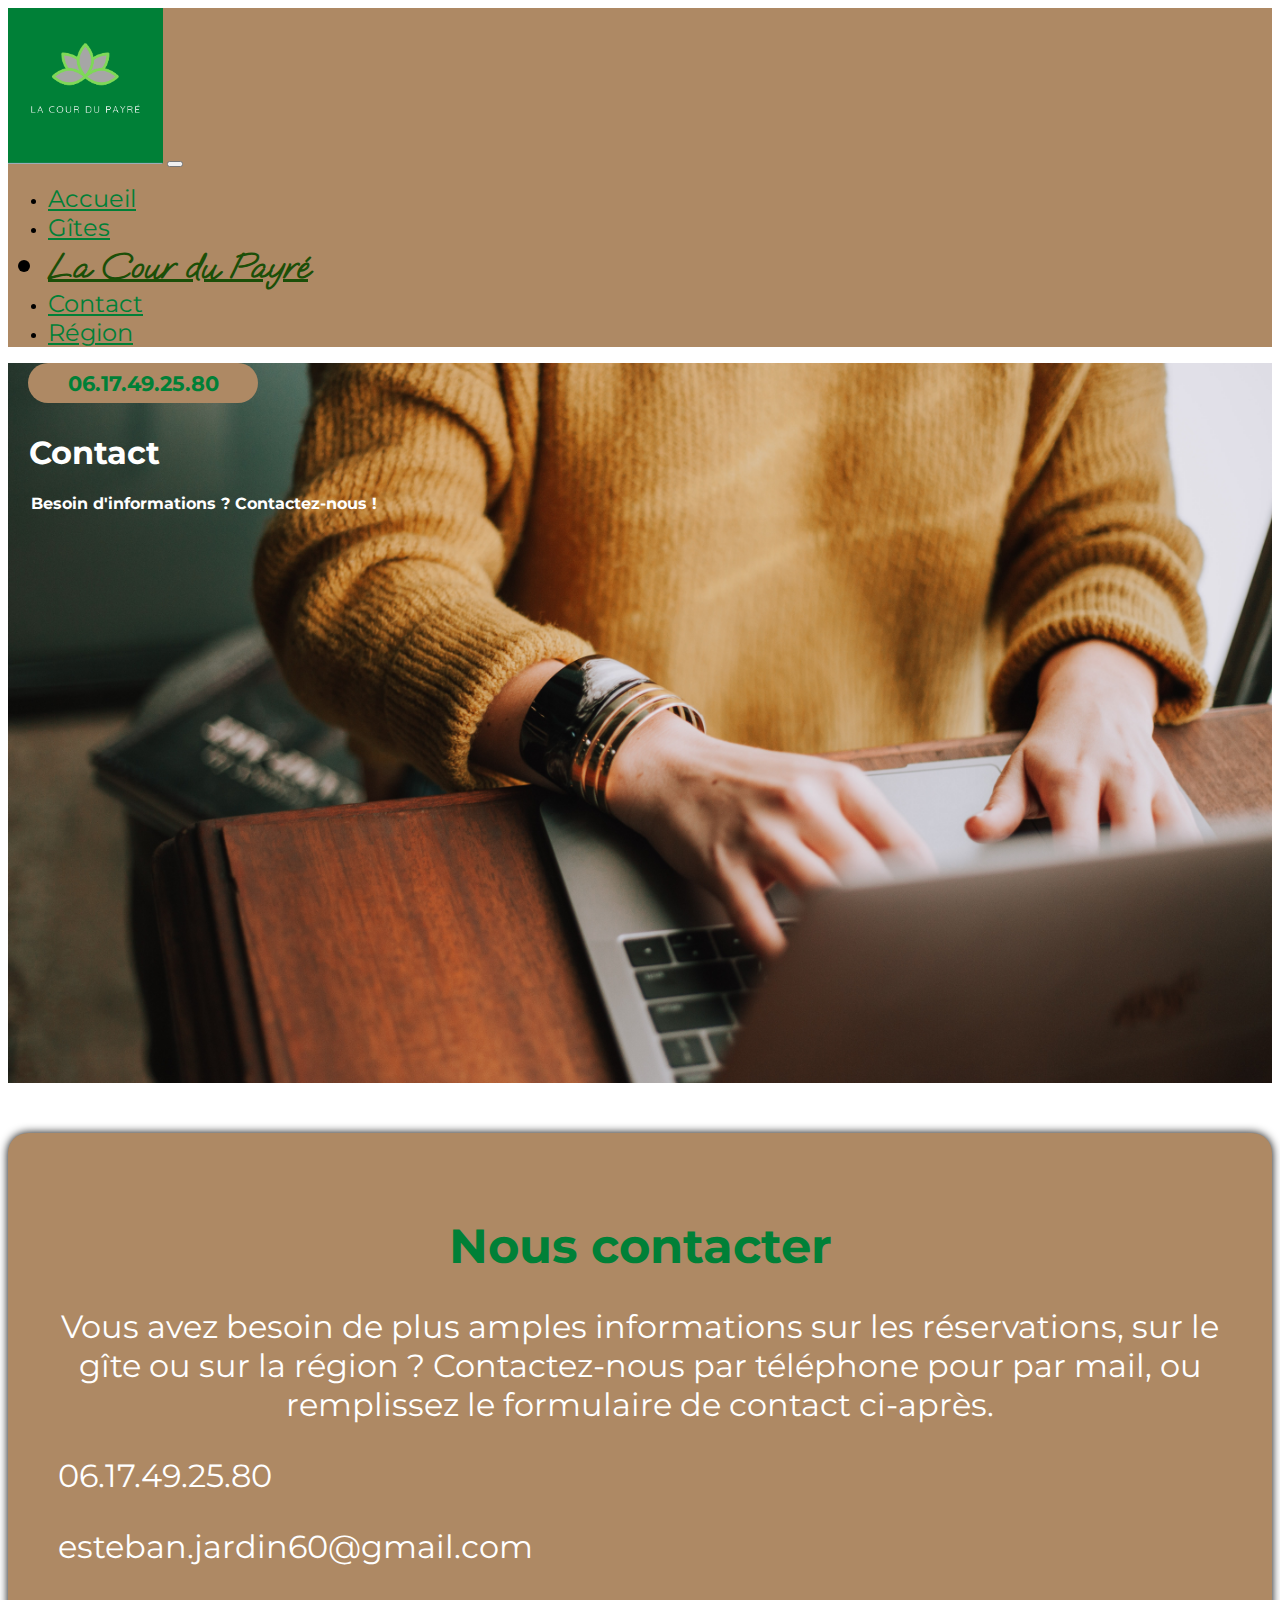
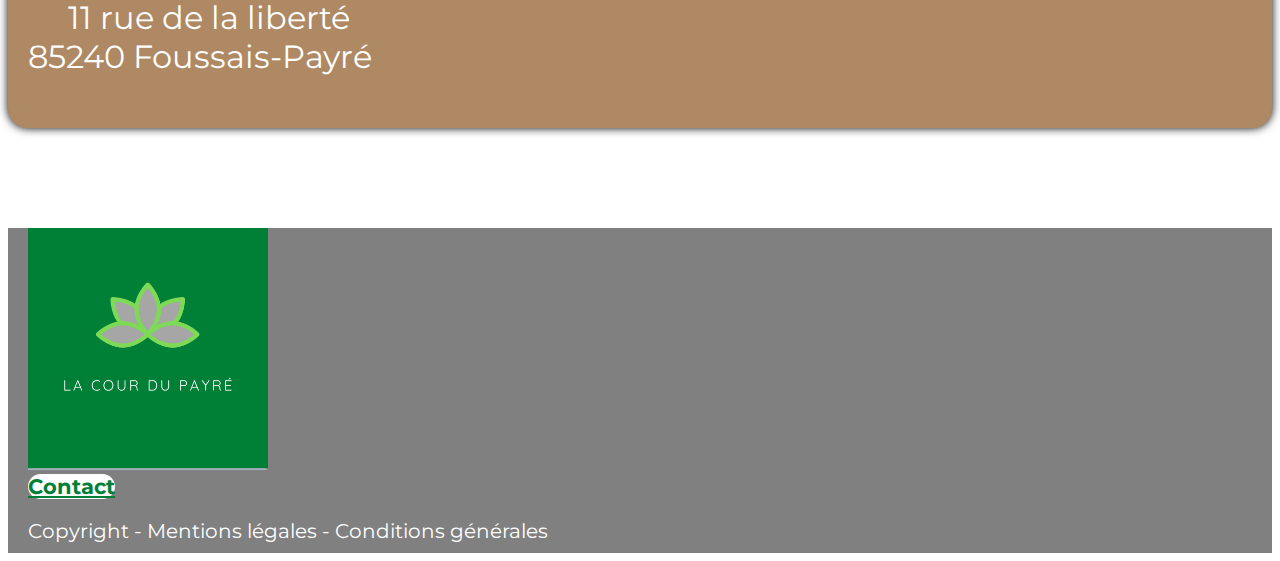
==== contact.html @ f63a60a0 "Ajout de la 1ere moitié de la page Contact" ====
<!DOCTYPE html>
<html lang="en">

<head>
    <meta charset="UTF-8">
    <meta http-equiv="X-UA-Compatible" content="IE=edge">
    <meta name="viewport" content="width=device-width, initial-scale=1.0">

    <link href="https://cdn.jsdelivr.net/npm/bootstrap@5.1.3/dist/css/bootstrap.min.css" rel="stylesheet"
        integrity="sha384-1BmE4kWBq78iYhFldvKuhfTAU6auU8tT94WrHftjDbrCEXSU1oBoqyl2QvZ6jIW3" crossorigin="anonymous">
    <link rel="stylesheet" href="style/style.css">
    <link rel="stylesheet" href="https://use.fontawesome.com/releases/v5.15.4/css/all.css"
        integrity="sha384-DyZ88mC6Up2uqS4h/KRgHuoeGwBcD4Ng9SiP4dIRy0EXTlnuz47vAwmeGwVChigm" crossorigin="anonymous">

    <link rel="preconnect" href="https://fonts.googleapis.com">
    <link rel="preconnect" href="https://fonts.gstatic.com" crossorigin>
    <link rel="preconnect" href="https://fonts.gstatic.com" crossorigin>
    <link rel="preconnect" href="https://fonts.gstatic.com" crossorigin>
    <link href="https://fonts.googleapis.com/css2?family=Montserrat&family=Oooh+Baby&display=swap" rel="stylesheet">
    <title>La Cour du Payré</title>
</head>

<body>
    <!-- Navbar -->
    <nav class="navbar navbar-expand-lg navbar-light bg-light py-0">
        <div class="container-fluid ps-0 py-0">
            <a class="navbar-brand py-0" href="./index.html"><img src="images/logo.png"></a>
            <button class="navbar-toggler" type="button" data-bs-toggle="collapse" data-bs-target="#navbarNav"
                aria-controls="navbarNav" aria-expanded="false" aria-label="Toggle navigation">
                <span class="navbar-toggler-icon"></span>
            </button>
            <div class="collapse navbar-collapse" id="navbarNav">
                <ul class="navbar-nav mx-auto">
                    <li class="nav-item mx-3 my-auto" id="elementnav">
                        <a class="nav-link" href="./index.html">Accueil</a>
                    </li>
                    <li class="nav-item mx-3 my-auto" id="elementnav">
                        <a class="nav-link" href="./gite.html">Gîtes</a>
                    </li>
                    <li class="nav-item mx-3 my-auto" id="lacour">
                        <a class="nav-link" href="./index.html">La Cour du Payré</a>
                    </li>
                    <li class="nav-item mx-3 my-auto" id="elementnav">
                        <a class="nav-link" href="./contact.html">Contact</a>
                    </li>
                    <li class="nav-item mx-3 my-auto" id="elementnav">
                        <a class="nav-link" href="#partenaires">Région</a>
                    </li>
                </ul>
            </div>
        </div>
    </nav>
    <!-- Accueil -->
    <section id="c-section1">
        <div class="container-fluid">
            <div class="row align-items-end" id="c-accueil">
                <div class="col">
                    <div id="c-numero">
                        <h2>06.17.49.25.80</h2>
                    </div>
                    <h1>Contact</h1>
                    <h4>Besoin d'informations ? Contactez-nous !</h4>
                </div>
            </div>
        </div>
    </section>
    <!-- Cadre de contact -->
    <section id="c-section2">
        <div class="container" id="c-textcontact">
            <div class="row">
                <div class="col">
                    <h4>Nous contacter</h4>
                    <p>Vous avez besoin de plus amples informations sur les réservations, sur le gîte ou sur la région ?
                        Contactez-nous par téléphone pour par mail, ou remplissez le formulaire de contact ci-après.</p>
                </div>
            </div>
            <div class="row" id="c-contactlinks">
                <div class="col-md-6">
                    <div class="row">
                        <p><i class="fas fa-phone"></i>06.17.49.25.80</p>
                    </div>
                    <div class="row">
                        <p><i class="fas fa-envelope"></i></i>esteban.jardin60@gmail.com</p>
                    </div>
                    <div class="row">
                        <p><span id="pin"><i class="fas fa-map-marker-alt"></i></span>11 rue de la liberté<br>85240 Foussais-Payré</p>
                    </div>
                </div>
            </div>
        </div>
    </section>
    <!-- Footer -->
    <footer>
        <div class="container-fluid">
            <div class="row">
                <div class="col-12 text-center mb-5">
                    <img src="images/logo.png">
                </div>
            </div>
            <div class="row mb-5">
                <div class="col-12 text-end">
                    <a class="btn" href="#" role="button" id="bouton-footer">Contact</a>
                </div>
            </div>
            <div class="row">
                <div class="col-6" id="CGU">
                    <p>Copyright - Mentions légales - Conditions générales</p>
                </div>
                <div class="col-6 text-end" id="reseaux">
                    <a href=""><i class="fab fa-facebook"></i></a>
                    <a href=""><i class="fab fa-instagram"></i></a>
                </div>
            </div>
        </div>
    </footer>
</body>
<script src="https://cdn.jsdelivr.net/npm/bootstrap@5.1.3/dist/js/bootstrap.bundle.min.js"
    integrity="sha384-ka7Sk0Gln4gmtz2MlQnikT1wXgYsOg+OMhuP+IlRH9sENBO0LRn5q+8nbTov4+1p"
    crossorigin="anonymous"></script>

</html>
---- style/style.css ----
/* INFORMATIONS GENERALES
Couleur principale : #AE8964
Couleur secondaire : #008037
Police d'écriture : Montserrat
*/
/* PAGE ENTIERE =  =  =  =  =  =  =  =  =  =  =  =  =  =  =  */
h1, h2, h3, h4 {
    font-family: 'Montserrat', sans-serif;
    color: #008037;
    font-weight: bold;
}
h3 {
    text-shadow : 0 0 10px black;
}

p {
    font-family: 'Montserrat', sans-serif;
    font-size: 1.4em;
}

/* NAVBAR =  =  =  =  =  =  =  =  =  =  =  =  =  =  = */
nav {
    font-family: 'Montserrat', sans-serif;
    align-items: center;
}

nav img {
    width: 155px;
}

nav div {
    background-color: #AE8964;
}

#elementnav a {
    font-size: 1.5em;
    color: #008037;
    transition: all 0.5s;
}

#lacour {
    font-family: 'Oooh baby', sans-serif;
    font-size: 2.4em;
    font-weight: bold;
    transition: all 0.5s;
}

#lacour a {
    color: #1B4F08;
}

#elementnav a:hover {
    color: white;
}

#lacour a:hover {
    color: #008037;
}

/* CAROUSEL =  =  =  =  =  =  =  =  =  =  =  =  =  =  = */
/* GESION ICONES - - - - - - - - - - */
.carousel-control-prev-icon {
    background-image: url("data:image/svg+xml;charset=utf8,%3Csvg xmlns='http://www.w3.org/2000/svg' fill='%23fff' viewBox='0 0 8 8'%3E%3Cpath d='M5.25 0l-4 4 4 4 1.5-1.5-2.5-2.5 2.5-2.5-1.5-1.5z'/%3E%3C/svg%3E") !important;
}

.carousel-control-next-icon {
    background-image: url("data:image/svg+xml;charset=utf8,%3Csvg xmlns='http://www.w3.org/2000/svg' fill='%23fff' viewBox='0 0 8 8'%3E%3Cpath d='M2.75 0l-1.5 1.5 2.5 2.5-2.5 2.5 1.5 1.5 4-4-4-4z'/%3E%3C/svg%3E") !important;
}

.carousel-control-prev {
    height: 52.5%;
    align-items: flex-end;
}

/* GESTION BOUTONS - - - - - - - - - - */
.carousel-caption {
    left: 1em;
    text-align: left;
    flex-direction: column;
}

.bouton-carousel-1 {
    border-radius: 30px;
    width: 18%;
    height: 7%;
    font-size: 20px;
    font-weight: bold;
    font-family: 'Montserrat', sans-serif;
    color: #008037;
    background-color: #AE8964;
    border: solid 1px #7c5d3d;
    transition: all 1s;
    z-index: 3;
}

@media screen and (max-width:736px) {
    .bouton-carousel-1 {
        width: 35%;
        height: 5%;
        font-size: 15px;
    }

    .bouton-carousel-2 {
        display: none;
    }
}

.bouton-carousel-1:hover {
    background-color: white;
    color: black;
    border: solid 1px #7c5d3d;
}

.bouton-carousel-2 {
    border-radius: 30px;
    width: 18%;
    height: 7%;
    font-size: 20px;
    font-weight: bold;
    font-family: 'Montserrat', sans-serif;
    color: #AE8964;
    background-color: #008037;
    border: solid 1px #003b1a;
    transition: all 1s;
}

.bouton-carousel-2:hover {
    background-color: white;
    color: black;
    border: solid 1px #7c5d3d;
}

/* PHOTOS SOUS LE CAROUSEL =  =  =  =  =  =  =  =  =  =  =  =  =  =  =  */
#photo-arbre {
    height: 500px;
    background-image: url(../images/arbre_liberte.jpg);
    background-size: cover;
    background-position: center;
    display: flex;
    align-items: flex-end;
    flex-direction: row-reverse;
    padding-right: 10px;
}

.photos-carousel h3 {
    color: white;
}

#photo-lavoir {
    height: 500px;
    background-image: url(../images/lavoir.jpg);
    background-size: cover;
    background-position: center;
    display: flex;
    align-items: flex-end;
    flex-direction: row-reverse;
    padding-right: 10px;
}

#photo-chambre {
    height: 500px;
    background-image: url(../images/chambre1.jpg);
    background-size: cover;
    background-position: center;
    display: flex;
    align-items: flex-end;
    flex-direction: row-reverse;
    padding-right: 10px;
}

/* PREMIER PARAGRAPHE =  =  =  =  =  =  =  =  =  =  =  =  =  =  =  */
/* TEXTE */
#paragraphe1 {
    margin-top: 100px;
}

#paragraphe1 h4 {
    font-size: 2em;
}

#text-p-1 {
    padding: 0 20px;
    text-align: justify;
}

#paragraphe1 h4:after {
    display: block;
    width: 400px;
    height: 4px;
    background-color: #008037;
    content: "";
    margin-top: 30px;
}
#paragraphe1 p {
    margin-top:40px;
}

/* IMAGE */
#paragraphe1 img {
    height: 100%;
    width: 90%;
    margin-left: 50px;
    justify-self: center;
}

.image-p1 {
    text-align: center;
}

@media screen and (max-width:1200px) {
    #paragraphe1 img {
        margin-left: 0;
        margin-top: 30px;
    }
}
/* LES DESTINATIONS PHARES =  =  =  =  =  =  =  =  =  =  =  =  =  =  =  */
#destinations {
    margin-top:100px;
    background-color:#AE8964;
    padding-top:20px;
}
#destinations h2 {
    font-size:3em;
}
@media screen and (max-width:690px) {
    #destinations h2 {
        font-size:2em;
    }
}
#destinations h3 {
    color:white;
}
#photo-a {
    background-image: url(../images/puy-du-fou.jpg);
    height:500px;
    background-size:cover;
    background-position:center;
    display:flex;
    flex-direction:row-reverse;
    align-items:flex-end;
    padding-right:20px;
}
#photo-b {
    background-image: url(../images/ile-noirmoutier.jpeg);
    height:500px;
    background-size:cover;
    background-position:center;
    display:flex;
    flex-direction:row-reverse;
    align-items:flex-end;
    padding-right:20px;
}
#photo-c {
    background-image: url(../images/saintjeandemonts.jpg);
    height:500px;
    background-size:cover;
    background-position:center;
    display:flex;
    flex-direction:row-reverse;
    align-items:flex-end;
    padding-right:20px;
}
#photo-d {
    background-image: url(../images/decouvrir-vendee.jpeg);
    height:500px;
    background-size:cover;
    background-position:center;
    display:flex;
    flex-direction:row-reverse;
    align-items:flex-end;
    padding-right:20px;
}
/* DEUXIEME PARAGRAPHE =  =  =  =  =  =  =  =  =  =  =  =  =  =  = */ 
/* TEXTE */
#paragraphe2 {
    margin-top:100px;
}
#paragraphe2 h4 {
    font-size: 2em;
}

#text-p-2 {
    padding: 0 20px;
    text-align: justify;
}

#paragraphe2 h4:after {
    display: block;
    width: 400px;
    height: 4px;
    background-color: #008037;
    content: "";
    margin-top: 30px;
}
#paragraphe2 p {
    margin-top:40px;
}
/* IMAGE */
#paragraphe2 img {
    height:auto;
    width:100%;
}
/* FOOTER =  =  =  =  =  =  =  =  =  =  =  =  =  =  =  */
footer {
    background-color: grey;
    margin-top:100px;
    padding: 0 20px 10px 20px;
}
footer p {
    color:white;
    font-size:20px;
}
#bouton-footer {
    background-color: white;
    border-radius:30px;
    font-family:'Montserrat', sans-serif;
    font-size:1.3em;
    color:#008037;
    font-weight:bold;
    width:10em;
    transition:all 0.6s;
}
#bouton-footer:hover {
    color:white;
    background-color: black;
}
footer i{
    font-size:4em;
    color:#008037;
    transition:all 0.6s;

}
footer i:hover {
    color:white;
}
#reseaux {
    display:flex;
    flex-direction:row-reverse;
    gap:4%;
}
#CGU {
    display:flex;
    align-items:flex-end;
}
#CGU p {
    margin-bottom:0;
}
/* <=> <=> <=> <=> <=> GITES <=> <=> <=> <=> <=> */
/* - - - - - - - - - - ACCUEIL - - - - - - - - - - */
#g-accueil {
    background-image: linear-gradient(rgba(0,120,200,0.2), rgba(0,124,124,0.2)), url(../images/Images-Gîte/Photo-exterieur.jpg);
    background-position:center;
    background-size:cover;
    height:80vh;
    padding-left:20px;
}
#g-btn {
    border-radius: 30px;
    width: 15%;
    height: 15%;
    font-size: 20px;
    font-weight: bold;
    font-family: 'Montserrat', sans-serif;
    color: #AE8964;
    background-color: #008037;
    border: solid 1px #003b1a;
    opacity:95%;
    transition: all 1s;
}
#g-accueil h1 {
    color:white;
    margin-top:20px;
    margin-left:2px;
}
#g-accueil h4 {
    color:white;
    font-size:1em;
    margin-bottom:30px;
    margin-left:5px;
}
@media screen and (max-width:1080px) {
    #g-btn {
        font-size:0.8em;
    }
}
@media screen and (max-width:780px) {
    #g-btn {
        width:40%;
    }
}
/* - - - - - - - - - - CAROUSEL - - - - - - - - - - - */
#g-section2 {
    border:2px solid grey;
    margin-top:50px;
    margin-bottom:50px;
}
#g-section2 img {
    height:50vh;
}
#carouselExampleIndicators {
    background-color:#AE8964;
    height:50vh;
}
#g-section2 .col {
    padding:0;
}
/* - - - - - - - - - - ANNONCE - - - - - - - - - - */
#g-annonce {
    background-color: #AE8964;
    height:15vh;
}
@media screen and (max-width:600px) {
    #g-annonce {
        height:20vh;
    }
}
/* <=> <=> <=> <=> <=> CONTACT <=> <=> <=> <=> <=> */
/* - - - - - - - - - - ACCUEIL - - - - - - - - - - */
#c-accueil {
    background-image: url(../images/Images-Contact/Image-header.jpg);
    background-position:center;
    background-size:cover;
    height:80vh;
    padding-left:20px;
}
#c-accueil h1 {
    color:white;
}
#c-accueil h4 {
    color:white;
}
#c-accueil h1 {
    margin-left:1px;
    margin-top:30px;
}
#c-accueil h4 {
    font-size:1em;
    margin-left:3px;
    margin-bottom:30px;
}
#c-accueil h2 {
    margin:0;
    font-size:1.3em;
}
#c-numero {
    display:flex;
    background-color: #AE8964;
    width:230px;
    height:40px;
    justify-content: center;
    align-items:center;
    border-radius:30px;
}
/* CADRE DE CONTACT */
#c-section2 {
    margin-top:50px;
    text-align:center;
}
#c-section2 h4 {
    font-size:3em;
    margin-bottom:20px;
}
#c-section2 p {
    color:white;
    font-size:2em;
}
#c-textcontact {
    background-color: #AE8964;
    padding:20px;
    box-shadow : 0 0 10px black;
    border-radius:20px;
}
#c-contactlinks {
    text-align:start;
}
#c-contactlinks i {
    margin-right:30px;
    color:darkslategray;
}
#pin {
    margin-right:10px;
}
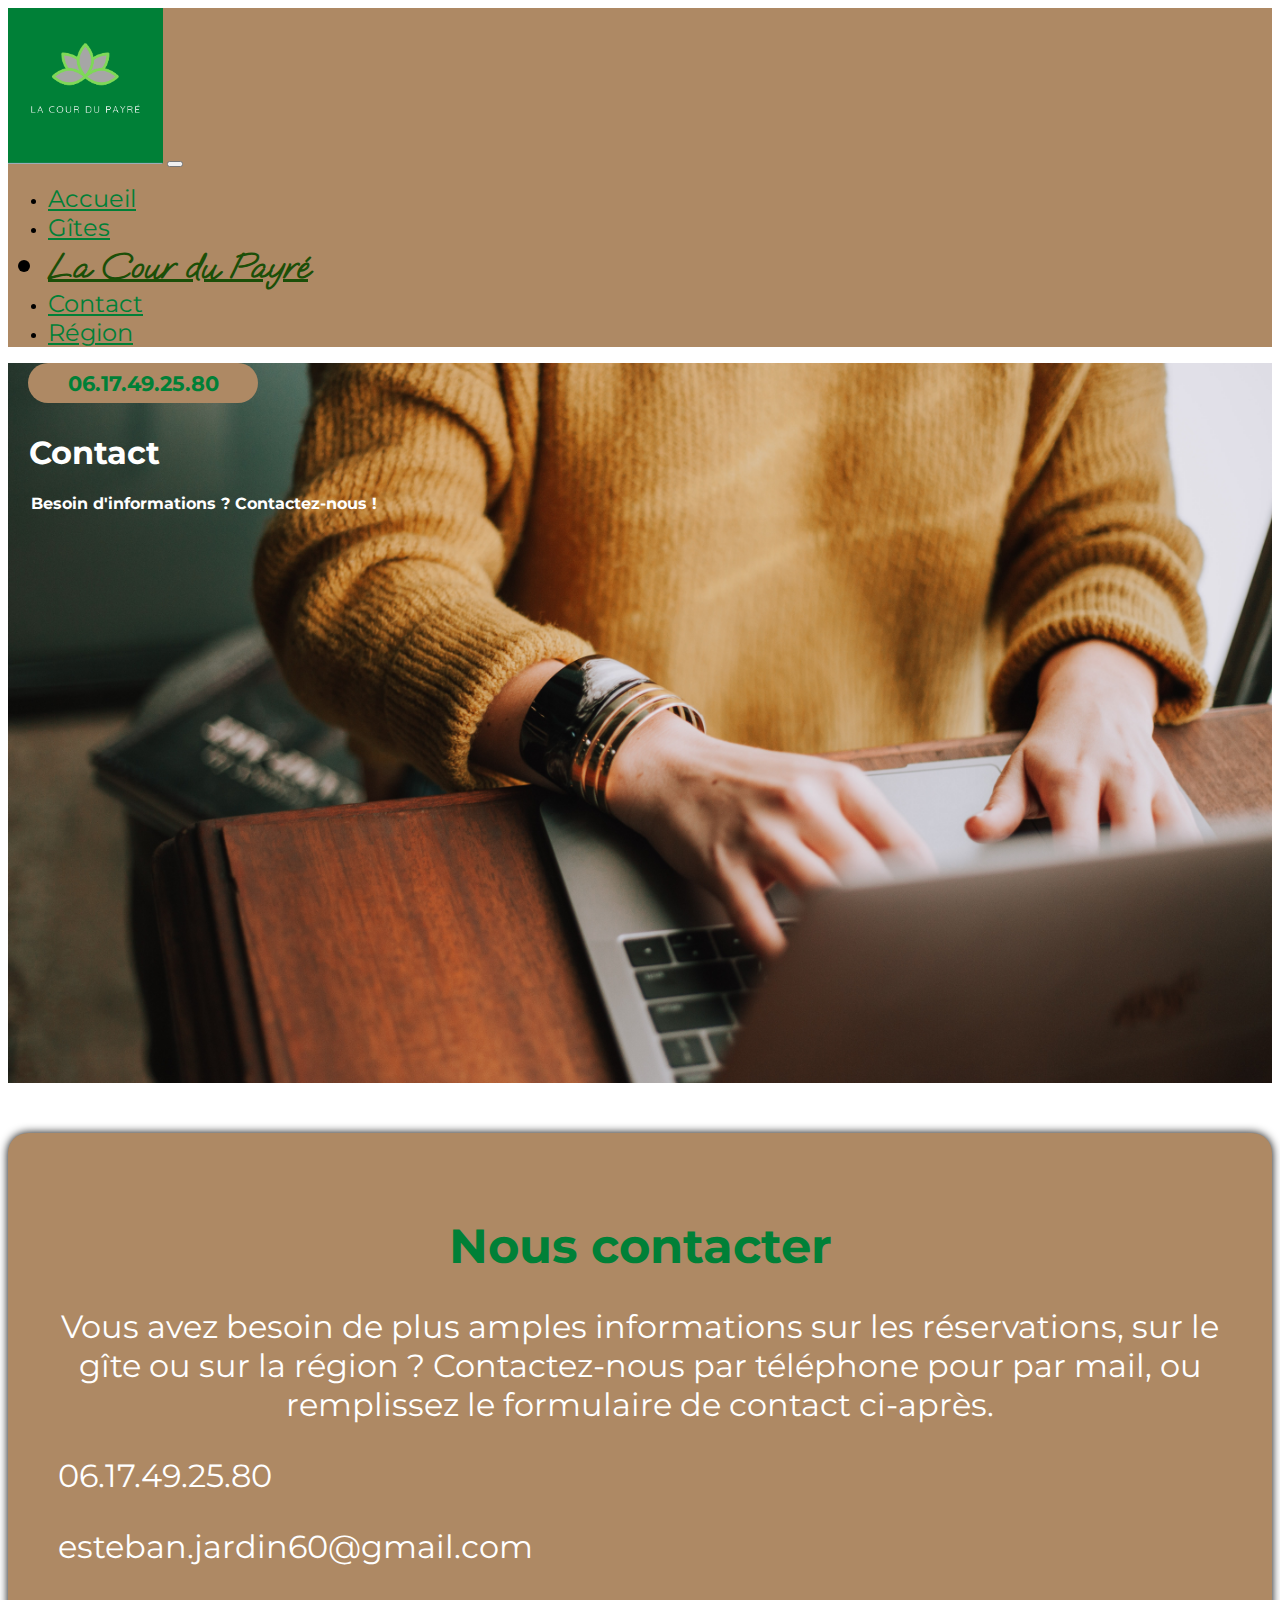
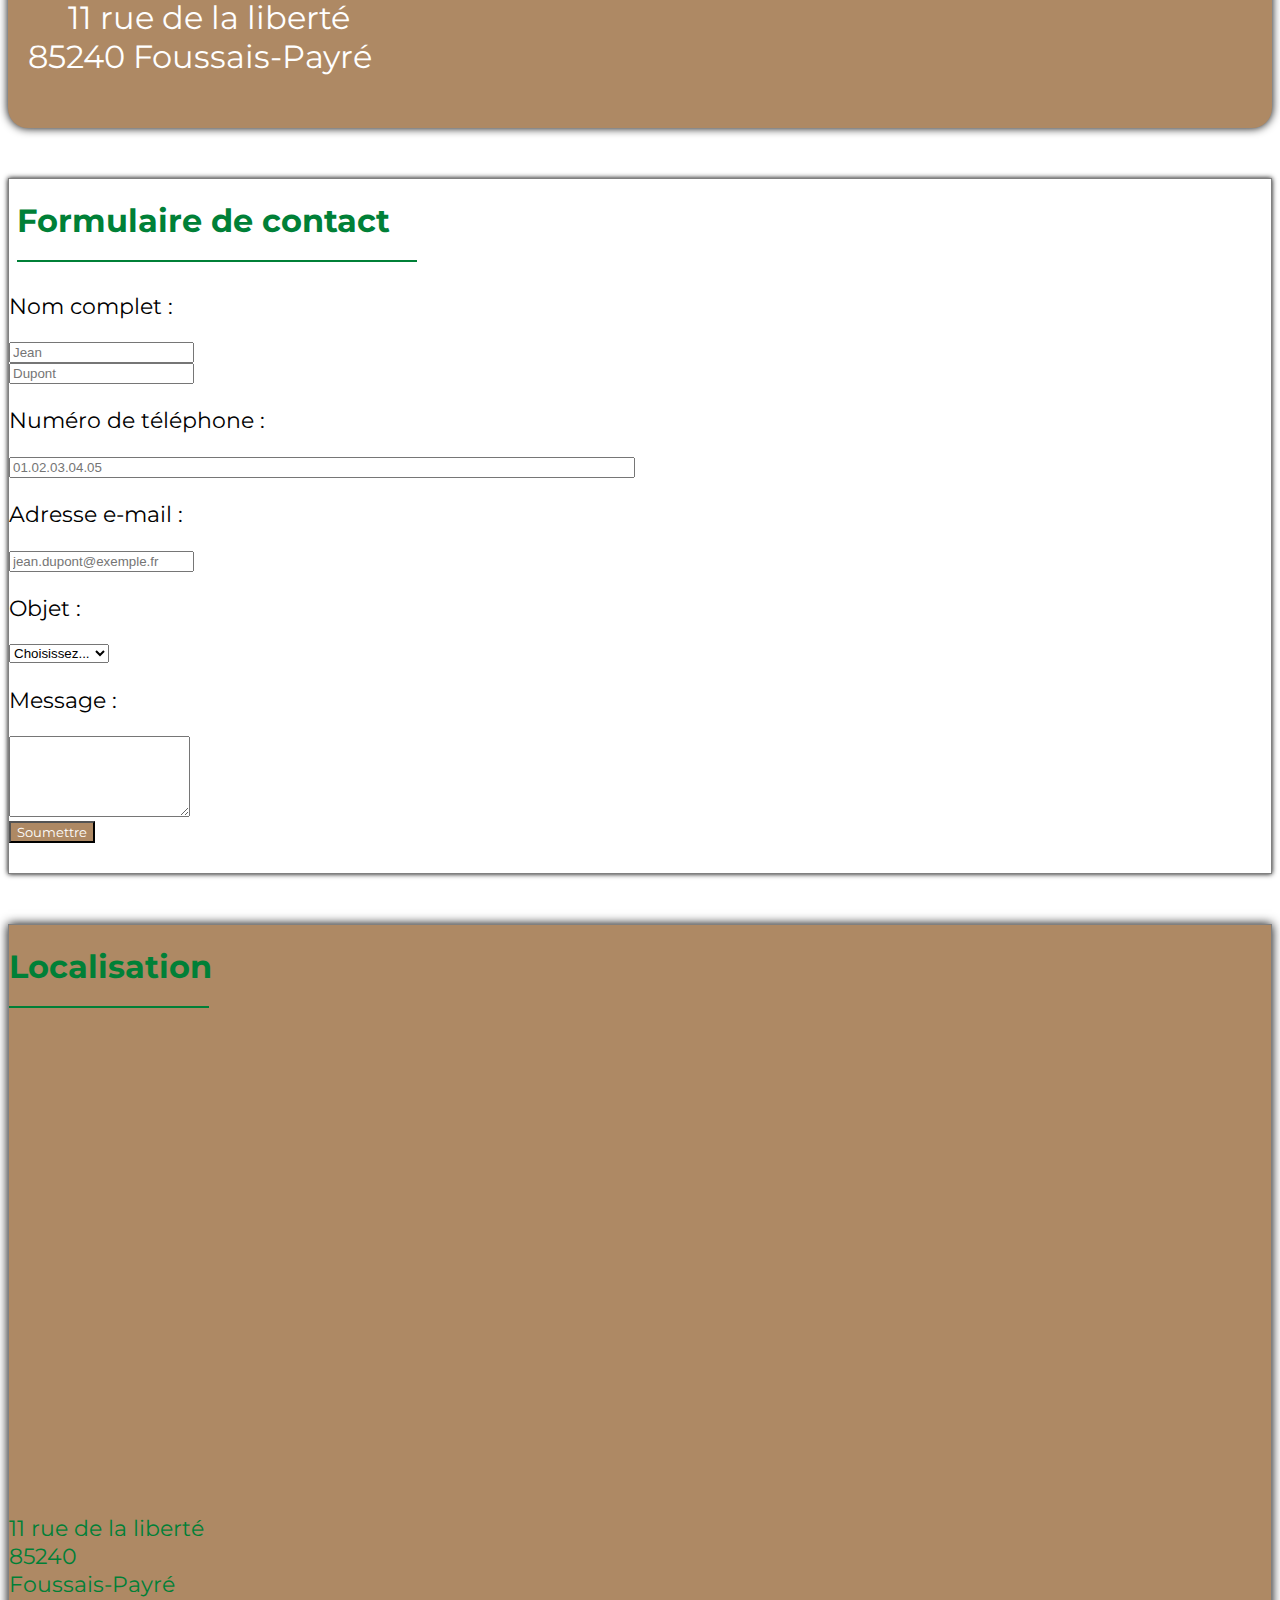
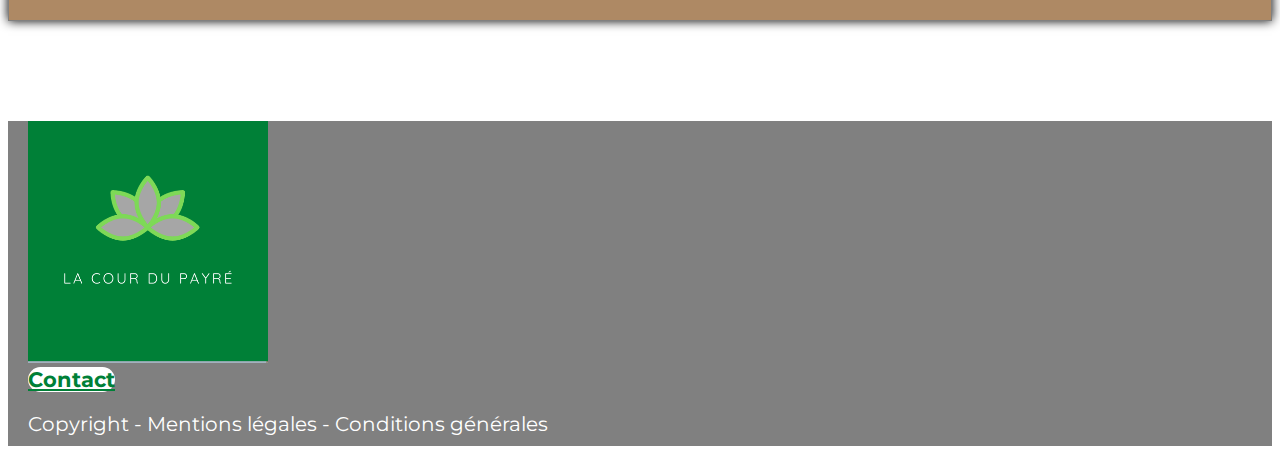
==== commit 60b89742: "Finalisation de la page Contact" ====
--- a/contact.html
+++ b/contact.html
@@ -83,8 +83,86 @@
                         <p><i class="fas fa-envelope"></i></i>esteban.jardin60@gmail.com</p>
                     </div>
                     <div class="row">
-                        <p><span id="pin"><i class="fas fa-map-marker-alt"></i></span>11 rue de la liberté<br>85240 Foussais-Payré</p>
+                        <p><span id="pin"><i class="fas fa-map-marker-alt"></i></span>11 rue de la liberté<br>85240
+                            Foussais-Payré</p>
                     </div>
+                </div>
+            </div>
+        </div>
+    </section>
+    <!-- Formulaire -->
+    <section id="c-section3">
+        <div class="container" id="c-blocform">
+            <div class="row">
+                <h1>Formulaire de contact</h1>
+            </div>
+            <form class="row g-3 needs-validation" id="c-form" novalidate>
+                <div class="col-md-4">
+                    <p>Nom complet : <i class="fas fa-asterisk"></i></p>
+                </div>
+                <div class="col-md-4">
+                    <input type="text" class="form-control" id="validationCustom01" placeholder="Jean" required>
+                </div>
+                <div class="col-md-4">
+                    <input type="text" class="form-control" id="validationCustom02" placeholder="Dupont" required>
+                </div>
+                <div class="col-md-4">
+                    <p>Numéro de téléphone : <i class="fas fa-asterisk"></i></p>
+                </div>
+                <div class="col-md-8">
+                    <input type="text" class="form-control" id="validationCustom03" placeholder="01.02.03.04.05"
+                        required>
+                </div>
+                <div class="col-md-4">
+                    <p>Adresse e-mail : <i class="fas fa-asterisk"></i></p>
+                </div>
+                <div class="col-md-8">
+                    <input type="email" class="form-control" id="validationCustom04"
+                        placeholder="jean.dupont@exemple.fr" required>
+                </div>
+                <div class="col-md-4">
+                    <p>Objet : <i class="fas fa-asterisk"></i></p>
+                </div>
+                <div class="col-md-8">
+                    <select class="form-select" id="validationCustom05" required>
+                        <option selected disabled value="">Choisissez...</option>
+                        <option>Réservations</option>
+                        <option>Région</option>
+                        <option>Accessibilité</option>
+                        <option>Activités</option>
+                        <option>Autre</option>
+                    </select>
+                </div>
+                <div class="col-md-4">
+                    <p>Message : <i class="fas fa-asterisk"></i></p>
+                </div>
+                <div class="col-md-8">
+                    <textarea class="form-control" id="validationCustom06" rows="5"></textarea>
+                </div>
+                <div class="col-12 text-center mt-5">
+                    <button class="btn" type="submit" id="c-btn-form">Soumettre</button>
+                </div>
+            </form>
+        </div>
+    </section>
+    <!-- Localisation -->
+    <section id="c-section4">
+        <div class="container" id="c-blocloc">
+            <div class="row">
+                <div class="col">
+                    <h1>Localisation</h1>
+                </div>
+            </div>
+            <div class="row">
+                <div class="col">
+                    <iframe
+                        src="https://www.google.com/maps/embed?pb=!1m18!1m12!1m3!1d2745.7976918847385!2d-0.6777426485718521!3d46.51211487082658!2m3!1f0!2f0!3f0!3m2!1i1024!2i768!4f13.1!3m3!1m2!1s0x4806de2ae1475c2f%3A0xb4d61201d375ffe3!2s11%20Rue%20de%20la%20Libert%C3%A9%2C%2085240%20Foussais-Payr%C3%A9!5e0!3m2!1sfr!2sfr!4v1642692862108!5m2!1sfr!2sfr"
+                        width="600" height="450" style="border:0;" allowfullscreen="" loading="lazy" class="w-100"></iframe>
+                </div>
+            </div>
+            <div class="row">
+                <div class="col">
+                    <p>11 rue de la liberté<br>85240<br>Foussais-Payré</p>
                 </div>
             </div>
         </div>
--- a/style/style.css
+++ b/style/style.css
@@ -454,6 +454,7 @@
 /* CADRE DE CONTACT */
 #c-section2 {
     margin-top:50px;
+    margin-bottom:50px;
     text-align:center;
 }
 #c-section2 h4 {
@@ -464,6 +465,11 @@
     color:white;
     font-size:2em;
 }
+@media screen and (max-width:490px) {
+    #c-section2 p {
+        font-size:1em;
+}
+}
 #c-textcontact {
     background-color: #AE8964;
     padding:20px;
@@ -479,4 +485,57 @@
 }
 #pin {
     margin-right:10px;
+}
+/* FORMULAIRE */
+#c-section3 {
+    margin-bottom:50px;
+}
+#c-blocform {
+    border:1px solid grey;
+    box-shadow:0 0 5px black;
+}
+#c-section3 h1 {
+    padding-left:8px;
+}
+#c-section3 h1:after {
+    display: block;
+    width: 400px;
+    height: 2px;
+    background-color: #008037;
+    content: "";
+    margin-top: 20px;
+    margin-bottom:30px;
+}
+#c-form i {
+    color:red;
+    font-size:10px;
+    position:relative;
+    bottom:10px;
+}
+#validationCustom03 {
+    width: 49%;
+}
+#c-btn-form {
+    background-color: #AE8964;
+    font-family: 'Montserrat', sans-serif;
+    color:white;
+    margin-bottom:30px;
+}
+/* LOCALISATION */ 
+#c-section4 h1:after {
+    display: block;
+    width: 200px;
+    height: 2px;
+    background-color: #008037;
+    content: "";
+    margin-top: 20px;
+    margin-bottom:30px;
+}
+#c-blocloc {
+    background-color: #AE8964;
+    border:1px solid grey;
+    box-shadow:0 0 10px black;
+}
+#c-section4 p {
+    color:#008037;
 }